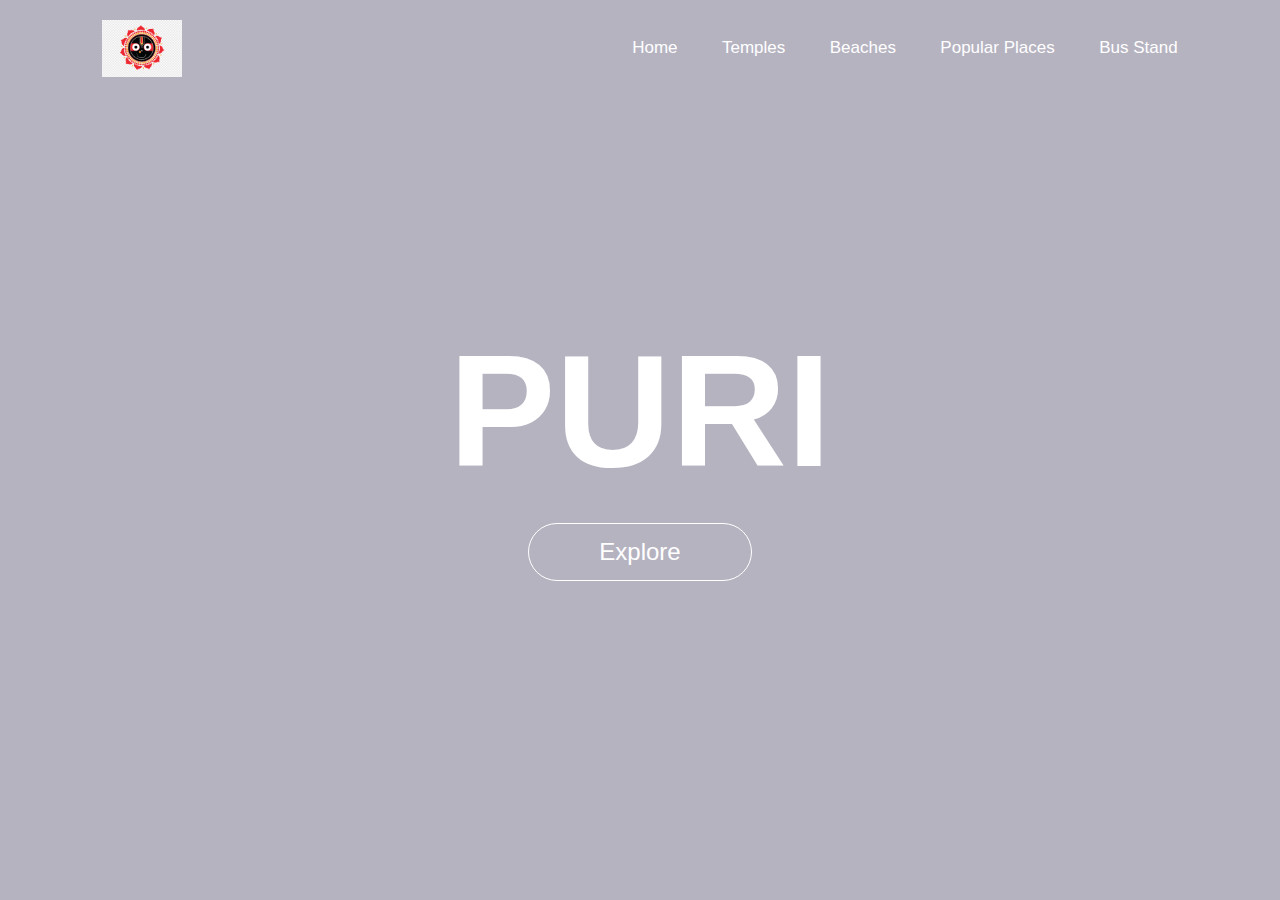
==== index.html @ 54189585 "First commit" ====
<!DOCTYPE html>
<html lang="en">
<head>
    <meta charset="UTF-8">
    <meta http-equiv="X-UA-Compatible" content="IE=edge">
    <meta name="viewport" content="width=device-width, initial-scale=1.0">
    <title>Document</title>
    <link rel="stylesheet" href="./index.css">
</head>
<body>
    <div class="hero">

      <!-- <video autoplay loop muted plays-inline class="back-video">
            <sourse src="video/video (1).mp4" type="video/mp4">

      </video> -->
      <video autoplay loop muted plays-inline class="back-video" src="./Images/puri.mp4"></video>
        <nav>
            <!-- <span class="logo">Google Arts And Culture</span> -->
            <img src="./Images/logo.png" class="logo">
            <ul>
                <li><a href="#">Home</a></li>
                <li><a href="#">Temples</a></li>
                <li><a href="#">Beaches</a></li>
                <li><a href="#">Popular Places</a></li>
                <li><a href="#">Bus Stand</a></li>
            </ul>
        </nav>
        <div class="content">
            <h1>PURI</h1>
            <a href="#">Explore</a>
        </div>
    </div>
</body>
</html>
---- index.css ----
*{
    margin: 0;
    padding: 0;
    box-sizing: border-box;
    font-family: 'Poppins', sans-serif;
}

.hero{
    width: 100%;
    height: 100vh;
    background-color:rgb(12,3,51,0.3);
    position: relative;
    display: flex;
    align-items: center;
    justify-content: center;
}

nav{
    width: 100%;
    position: absolute;
    top: 0;
    left: 0;
    padding: 20px 8%;
    display: flex;
    align-items: center;
    justify-content: space-between;
}

nav .logo{
    width: 80px;
}
nav ul li{
    list-style: none;
    display: inline-block;
    margin-left: 40px;

}
nav ul li a{
    text-decoration: none;
    color: white;
    font-size: 17px;
}
.content{
    text-align: center;
}
.content h1{
    font-size: 160px;
    color: #fff;
    font-weight: 600;
    transition: 0.5s;
}

.content h1:hover{
    -webkit-text-stroke: 2px #fff;
    color: transparent;

}
.content a{
    text-decoration: none;
    display: inline-block;
    color: #fff;
    font-size: 24px;
    border: 1px solid #fff;
    border-radius: 50px;
    margin-top: 20px;
    padding: 14px 70px;
}
.back-video{
    position: absolute;
    right: 0;
    bottom: 0;
    z-index: -1;
}

@media (min-aspect-ratio: 16/9){
    .back-video{
        width: 100%;
        height: auto;
    }
   
}
@media(max-aspect-ratio: 16/9){
    .back-video{
        width: auto;
        height: 100%;
    }
}
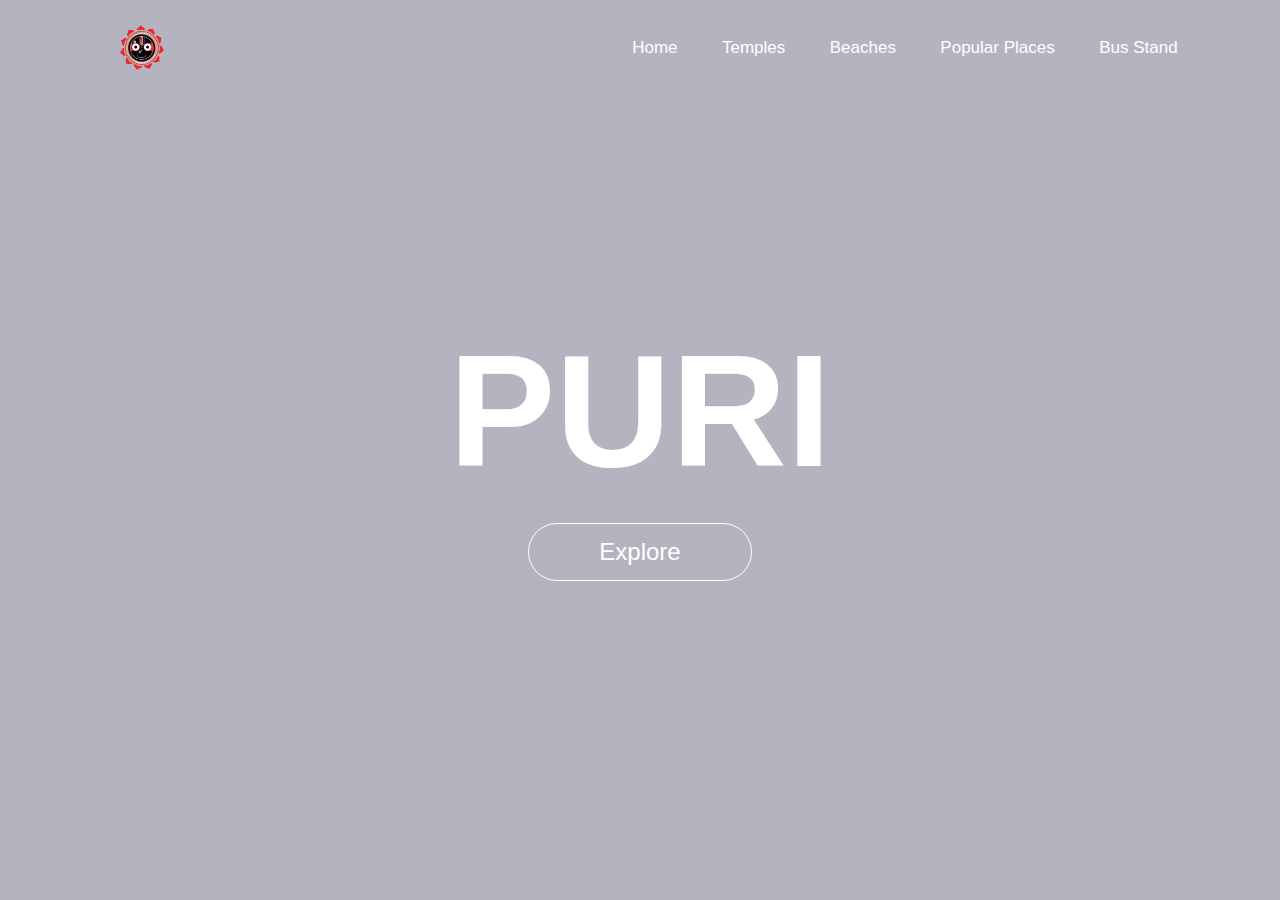
==== commit 217b78da: "logo" ====
--- a/index.html
+++ b/index.html
@@ -17,7 +17,7 @@
       <video autoplay loop muted plays-inline class="back-video" src="./Images/puri.mp4"></video>
         <nav>
             <!-- <span class="logo">Google Arts And Culture</span> -->
-            <img src="./Images/logo.png" class="logo">
+            <img src="./Images/logo-removebg-preview.png" class="logo">
             <ul>
                 <li><a href="#">Home</a></li>
                 <li><a href="#">Temples</a></li>
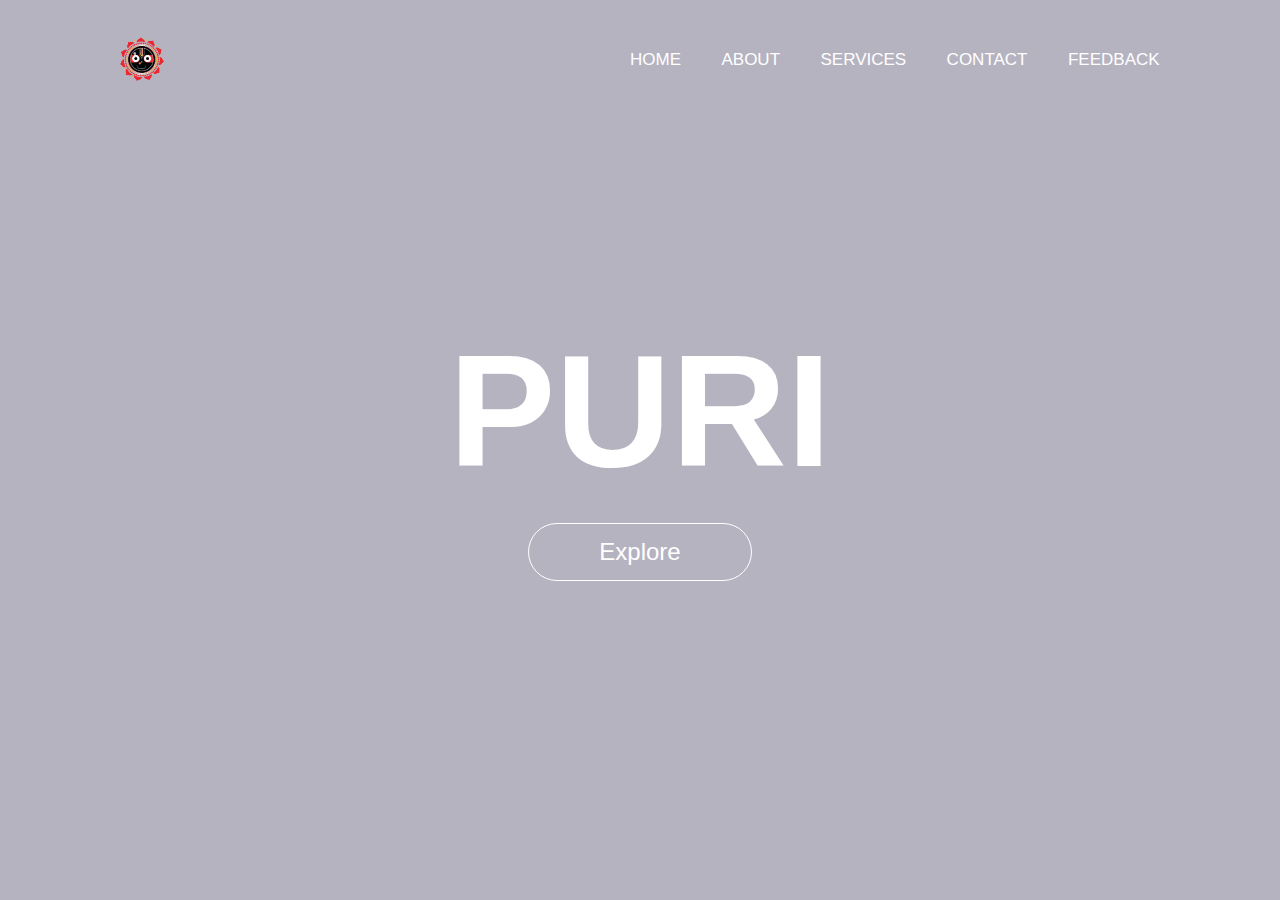
==== commit a570539a: "css" ====
--- a/index.html
+++ b/index.html
@@ -1,35 +1,46 @@
 <!DOCTYPE html>
 <html lang="en">
+
 <head>
     <meta charset="UTF-8">
     <meta http-equiv="X-UA-Compatible" content="IE=edge">
     <meta name="viewport" content="width=device-width, initial-scale=1.0">
-    <title>Document</title>
+    <title>PURI</title>
     <link rel="stylesheet" href="./index.css">
+    <link rel="stylesheet" href="https://cdnjs.cloudflare.com/ajax/libs/font-awesome/5.15.3/css/all.min.css" />
 </head>
+
 <body>
     <div class="hero">
 
-      <!-- <video autoplay loop muted plays-inline class="back-video">
+        <!-- <video autoplay loop muted plays-inline class="back-video">
             <sourse src="video/video (1).mp4" type="video/mp4">
 
       </video> -->
-      <video autoplay loop muted plays-inline class="back-video" src="./Images/puri.mp4"></video>
+        <video autoplay loop muted plays-inline class="back-video" src="./Images/puri.mp4"></video>
         <nav>
             <!-- <span class="logo">Google Arts And Culture</span> -->
             <img src="./Images/logo-removebg-preview.png" class="logo">
+
+            <input type="checkbox" id="check">
+            <label for="check" class="checkbtn">
+                <i class="fas fa-bars"></i>
+            </label>
             <ul>
-                <li><a href="#">Home</a></li>
-                <li><a href="#">Temples</a></li>
-                <li><a href="#">Beaches</a></li>
-                <li><a href="#">Popular Places</a></li>
-                <li><a href="#">Bus Stand</a></li>
+                <li><a class="active" href="#">Home</a></li>
+                <li><a href="#">About</a></li>
+                <li><a href="#">Services</a></li>
+                <li><a href="#">Contact</a></li>
+                <li><a href="#">Feedback</a></li>
             </ul>
         </nav>
+        <section></section>
+        
         <div class="content">
             <h1>PURI</h1>
             <a href="#">Explore</a>
         </div>
     </div>
 </body>
+
 </html>--- a/index.css
+++ b/index.css
@@ -1,21 +1,23 @@
-*{
+* {
     margin: 0;
     padding: 0;
     box-sizing: border-box;
     font-family: 'Poppins', sans-serif;
 }
 
-.hero{
+.hero {
     width: 100%;
     height: 100vh;
-    background-color:rgb(12,3,51,0.3);
+    background-color: rgb(12, 3, 51, 0.3);
     position: relative;
     display: flex;
     align-items: center;
     justify-content: center;
 }
 
-nav{
+nav {
+    /* background: #0082e6;
+    height: 80px; */
     width: 100%;
     position: absolute;
     top: 0;
@@ -26,36 +28,119 @@
     justify-content: space-between;
 }
 
-nav .logo{
+nav .logo {
     width: 80px;
 }
-nav ul li{
-    list-style: none;
+
+nav ul li {
     display: inline-block;
-    margin-left: 40px;
+    line-height: 80px;
+    margin: 0 5px;
+}
 
-}
-nav ul li a{
+nav ul li a {
     text-decoration: none;
     color: white;
     font-size: 17px;
+    padding: 7px 13px;
+    border-radius: 3px;
+    text-transform: uppercase;
 }
-.content{
+
+/* a.active,
+a:hover {
+    background: #1b9bff;
+    transition: .5s;
+} */
+
+.checkbtn {
+    font-size: 30px;
+    color: white;
+    float: right;
+    line-height: 80px;
+    margin-right: 40px;
+    cursor: pointer;
+    display: none;
+}
+
+#check {
+    display: none;
+}
+
+
+@media (max-width: 952px) {
+    label.logo {
+        font-size: 30px;
+        padding-left: 50px;
+    }
+
+    nav ul li a {
+        font-size: 16px;
+    }
+}
+
+@media (max-width: 858px) {
+    .checkbtn {
+        display: block;
+    }
+
+    ul {
+        position: fixed;
+        width: 100%;
+        height: 100vh;
+        background: #2c3e50;
+        top: 80px;
+        left: -100%;
+        text-align: center;
+        transition: all .5s;
+    }
+
+    nav ul li {
+        display: block;
+        margin: 50px 0;
+        line-height: 30px;
+    }
+
+    nav ul li a {
+        font-size: 20px;
+    }
+
+    a:hover,
+    a.active {
+        background: none;
+        color: #0082e6;
+    }
+
+    #check:checked~ul {
+        left: 0;
+    }
+}
+
+section {
+    background: url(bg1.jpg) no-repeat;
+    background-size: cover;
+    height: calc(100vh - 80px);
+}
+
+
+.content {
     text-align: center;
 }
-.content h1{
+
+.content h1 {
     font-size: 160px;
     color: #fff;
     font-weight: 600;
     transition: 0.5s;
 }
 
-.content h1:hover{
+.content h1:hover {
     -webkit-text-stroke: 2px #fff;
     color: transparent;
 
 }
-.content a{
+
+.content a {
     text-decoration: none;
     display: inline-block;
     color: #fff;
@@ -65,22 +150,24 @@
     margin-top: 20px;
     padding: 14px 70px;
 }
-.back-video{
+
+.back-video {
     position: absolute;
     right: 0;
     bottom: 0;
     z-index: -1;
 }
 
-@media (min-aspect-ratio: 16/9){
-    .back-video{
+@media (min-aspect-ratio: 16/9) {
+    .back-video {
         width: 100%;
         height: auto;
     }
-   
+
 }
-@media(max-aspect-ratio: 16/9){
-    .back-video{
+
+@media(max-aspect-ratio: 16/9) {
+    .back-video {
         width: auto;
         height: 100%;
     }
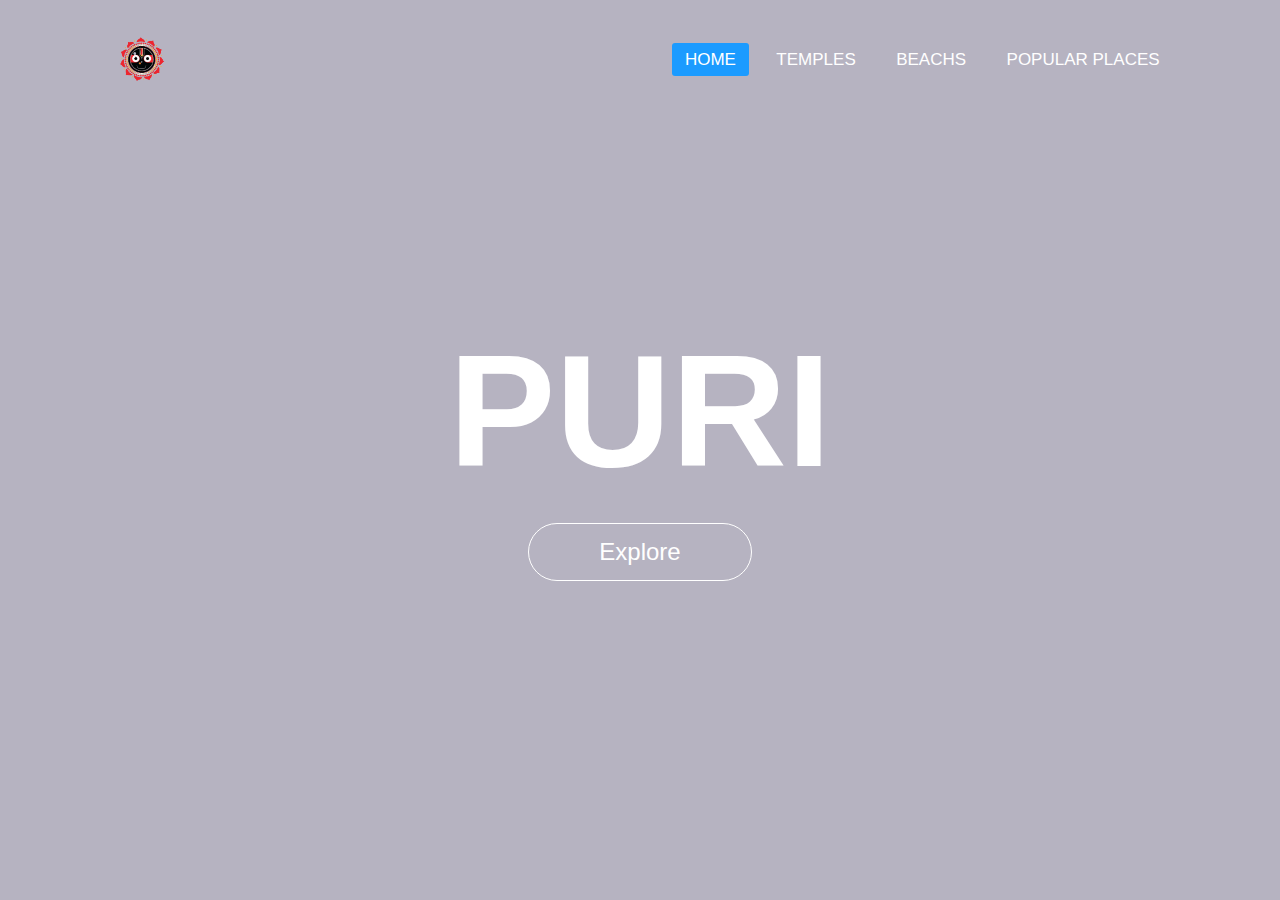
==== commit 082e3f6d: "loader" ====
--- a/index.html
+++ b/index.html
@@ -11,12 +11,10 @@
 </head>
 
 <body>
+
+    <div id="preloader"></div>
+
     <div class="hero">
-
-        <!-- <video autoplay loop muted plays-inline class="back-video">
-            <sourse src="video/video (1).mp4" type="video/mp4">
-
-      </video> -->
         <video autoplay loop muted plays-inline class="back-video" src="./Images/puri.mp4"></video>
         <nav>
             <!-- <span class="logo">Google Arts And Culture</span> -->
@@ -27,20 +25,30 @@
                 <i class="fas fa-bars"></i>
             </label>
             <ul>
-                <li><a class="active" href="#">Home</a></li>
-                <li><a href="#">About</a></li>
-                <li><a href="#">Services</a></li>
-                <li><a href="#">Contact</a></li>
-                <li><a href="#">Feedback</a></li>
+                <li><a class="active" href="./index.html">Home</a></li>
+                <li><a href="./temples.html">Temples</a></li>
+                <li><a href="./beaches.html">Beachs</a></li>
+                <li><a href="./popular.html">Popular Places</a></li>
             </ul>
         </nav>
         <section></section>
-        
+
         <div class="content">
             <h1>PURI</h1>
-            <a href="#">Explore</a>
+            <a href="./map.html">Explore</a>
         </div>
+
     </div>
+
+    <script>
+        var loader = document.getElementById("preloader");
+        
+        window.addEventListener("load", function(){
+            loader.style.display = "none";
+        })
+    </script>
+
+
 </body>
 
 </html>--- a/index.css
+++ b/index.css
@@ -47,11 +47,11 @@
     text-transform: uppercase;
 }
 
-/* a.active,
+a.active,
 a:hover {
     background: #1b9bff;
     transition: .5s;
-} */
+}
 
 .checkbtn {
     font-size: 30px;
@@ -69,11 +69,7 @@
 
 
 @media (max-width: 952px) {
-    label.logo {
-        font-size: 30px;
-        padding-left: 50px;
-    }
-
+   
     nav ul li a {
         font-size: 16px;
     }
@@ -87,7 +83,7 @@
     ul {
         position: fixed;
         width: 100%;
-        height: 100vh;
+        height: 110vh;
         background: #2c3e50;
         top: 80px;
         left: -100%;
@@ -126,6 +122,7 @@
 .content {
     text-align: center;
 }
+
 
 .content h1 {
     font-size: 160px;
@@ -171,4 +168,15 @@
         width: auto;
         height: 100%;
     }
+}
+
+
+
+#preloader{
+    background: #000 url(images/circle-loader-gif-2.gif) no-repeat center center;
+    background-size: 15%;
+    height: 100vh;
+    width: 100%;
+    position: fixed;
+    z-index: 100;
 }